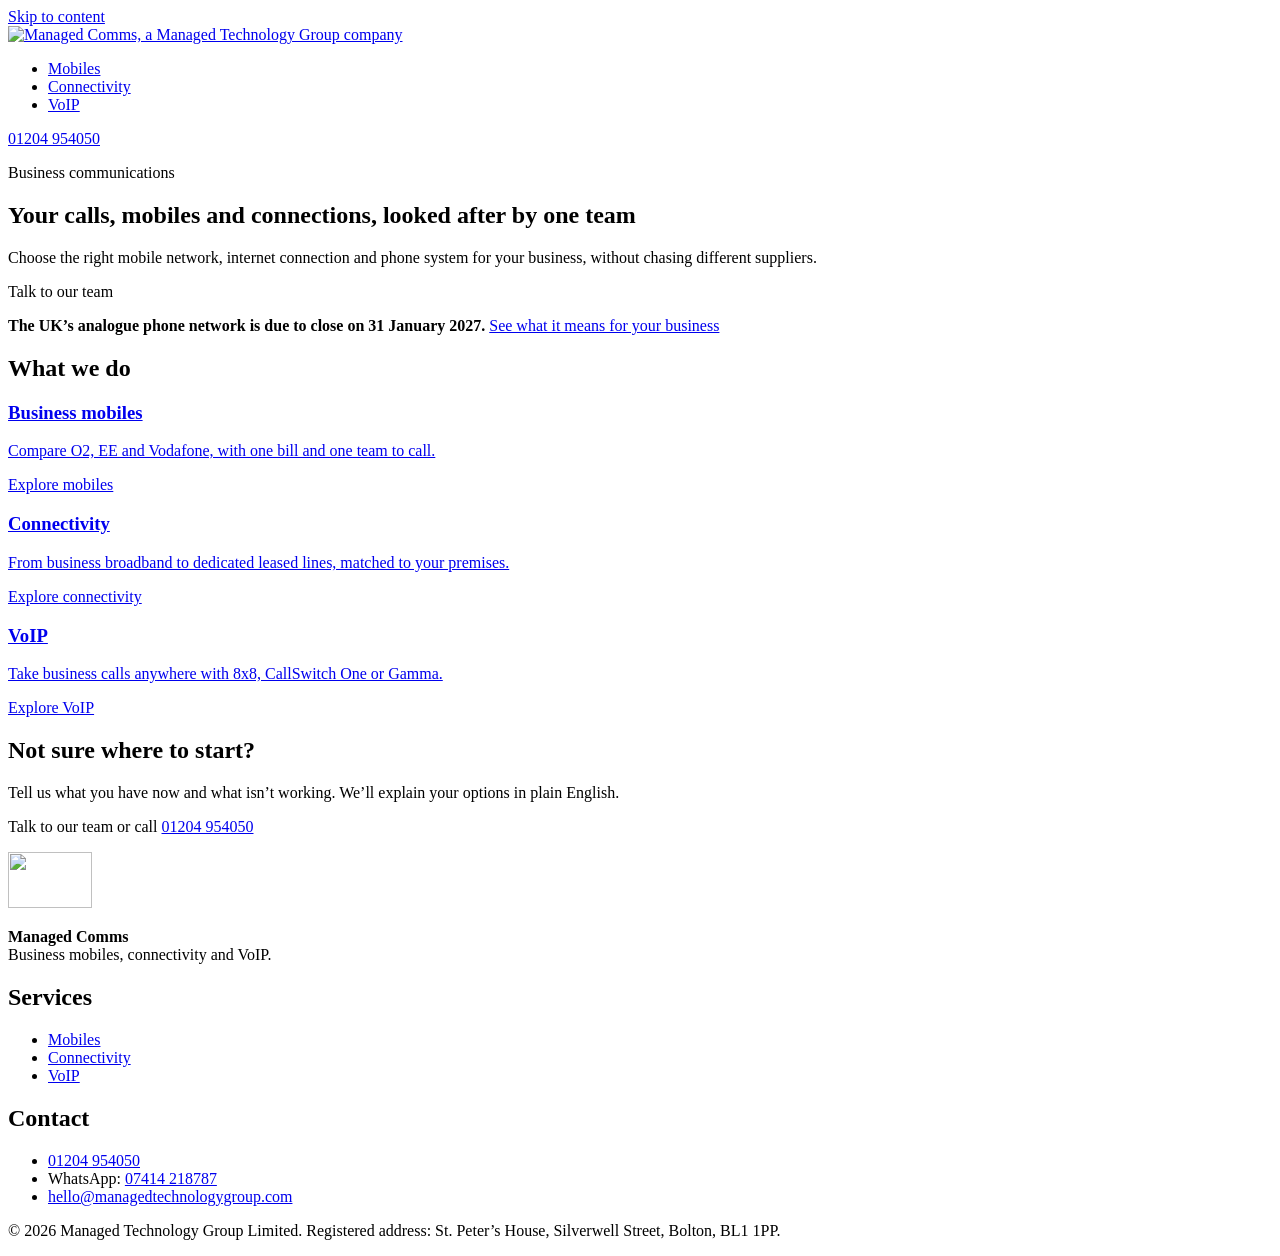
==== public/index.html @ 017403a4 "Add Managed Comms website Static site for mobiles, connectivity and VoIP, with Cloudflare Workers co" ====
<!doctype html>
<html lang="en-GB"><head>
<meta charset="utf-8"><meta name="viewport" content="width=device-width, initial-scale=1">
<title>Business Mobiles, Connectivity and VoIP | Managed Comms</title>
<meta name="description" content="Business mobiles, connectivity and VoIP from one team. Compare your options and get ready for the PSTN switch-off with Managed Comms.">
<link rel="canonical" href="https://managedcomms.uk/">
<meta property="og:type" content="website"><meta property="og:site_name" content="Managed Comms">
<meta property="og:title" content="Business Mobiles, Connectivity and VoIP | Managed Comms"><meta property="og:description" content="Business mobiles, connectivity and VoIP from one team. Compare your options and get ready for the PSTN switch-off with Managed Comms.">
<meta property="og:url" content="https://managedcomms.uk/"><meta property="og:image" content="https://managedcomms.uk/assets/og-image.png">
<meta name="theme-color" content="#4539C9">
<link rel="icon" href="/assets/favicon-32.png" sizes="32x32" type="image/png">
<link rel="apple-touch-icon" href="/assets/apple-touch-icon.png">
<link rel="stylesheet" href="/assets/site.css">
</head><body>
<a class="skip" href="#main">Skip to content</a>
<header class="site-header"><div class="wrap bar">
<a class="logo" href="/" aria-label="Managed Comms home"><img src="/assets/managed-comms-logo.png" width="1326" height="204" alt="Managed Comms, a Managed Technology Group company"></a>
<nav aria-label="Main"><ul><li><a href="/mobiles/">Mobiles</a></li><li><a href="/connectivity/">Connectivity</a></li><li><a href="/voip/">VoIP</a></li></ul></nav>
<a class="header-phone" href="tel:+441204954050">01204 954050</a>
</div></header>
<main id="main"><section class="hero"><div class="wrap narrow">
<p class="eyebrow">Business communications</p><h1>Your calls, mobiles and connections, looked after by one team</h1><p class="lead">Choose the right mobile network, internet connection and phone system for your business, without chasing different suppliers.</p>
<p class="actions"><a class="btn btn-primary">Talk to our team</a></p></div></section>
<section class="notice"><div class="wrap"><p><strong>The UK&rsquo;s analogue phone network is due to close on 31 January 2027.</strong> <a href="/voip/#pstn">See what it means for your business</a></p></div></section>
<section class="band"><div class="wrap"><h2>What we do</h2><div class="cards">
<a class="card" href="/mobiles/"><h3>Business mobiles</h3><p>Compare O2, EE and Vodafone, with one bill and one team to call.</p><span>Explore mobiles</span></a>
<a class="card" href="/connectivity/"><h3>Connectivity</h3><p>From business broadband to dedicated leased lines, matched to your premises.</p><span>Explore connectivity</span></a>
<a class="card" href="/voip/"><h3>VoIP</h3><p>Take business calls anywhere with 8x8, CallSwitch One or Gamma.</p><span>Explore VoIP</span></a>
</div></div></section>
<section class="cta"><div class="wrap narrow">
<h2>Not sure where to start?</h2><p>Tell us what you have now and what isn&rsquo;t working. We&rsquo;ll explain your options in plain English.</p>
<p class="actions"><a class="btn btn-primary">Talk to our team</a> <span class="or">or call <a href="tel:+441204954050">01204 954050</a></span></p>
</div></section></main>
<footer class="site-footer"><div class="wrap foot">
<div><img src="/assets/managed-comms-icon.png" width="84" height="56" alt=""><p><strong>Managed Comms</strong><br>Business mobiles, connectivity and VoIP.</p></div>
<div><h2>Services</h2><ul><li><a href="/mobiles/">Mobiles</a></li><li><a href="/connectivity/">Connectivity</a></li><li><a href="/voip/">VoIP</a></li></ul></div>
<div><h2>Contact</h2><ul><li><a href="tel:+441204954050">01204 954050</a></li><li>WhatsApp: <a href="https://wa.me/447414218787">07414 218787</a></li><li><a href="mailto:hello@managedtechnologygroup.com">hello@managedtechnologygroup.com</a></li></ul></div>
</div><div class="wrap legal"><p>&copy; 2026 Managed Technology Group Limited. Registered address: St. Peter&rsquo;s House, Silverwell Street, Bolton, BL1 1PP.</p></div></footer>
</body></html>
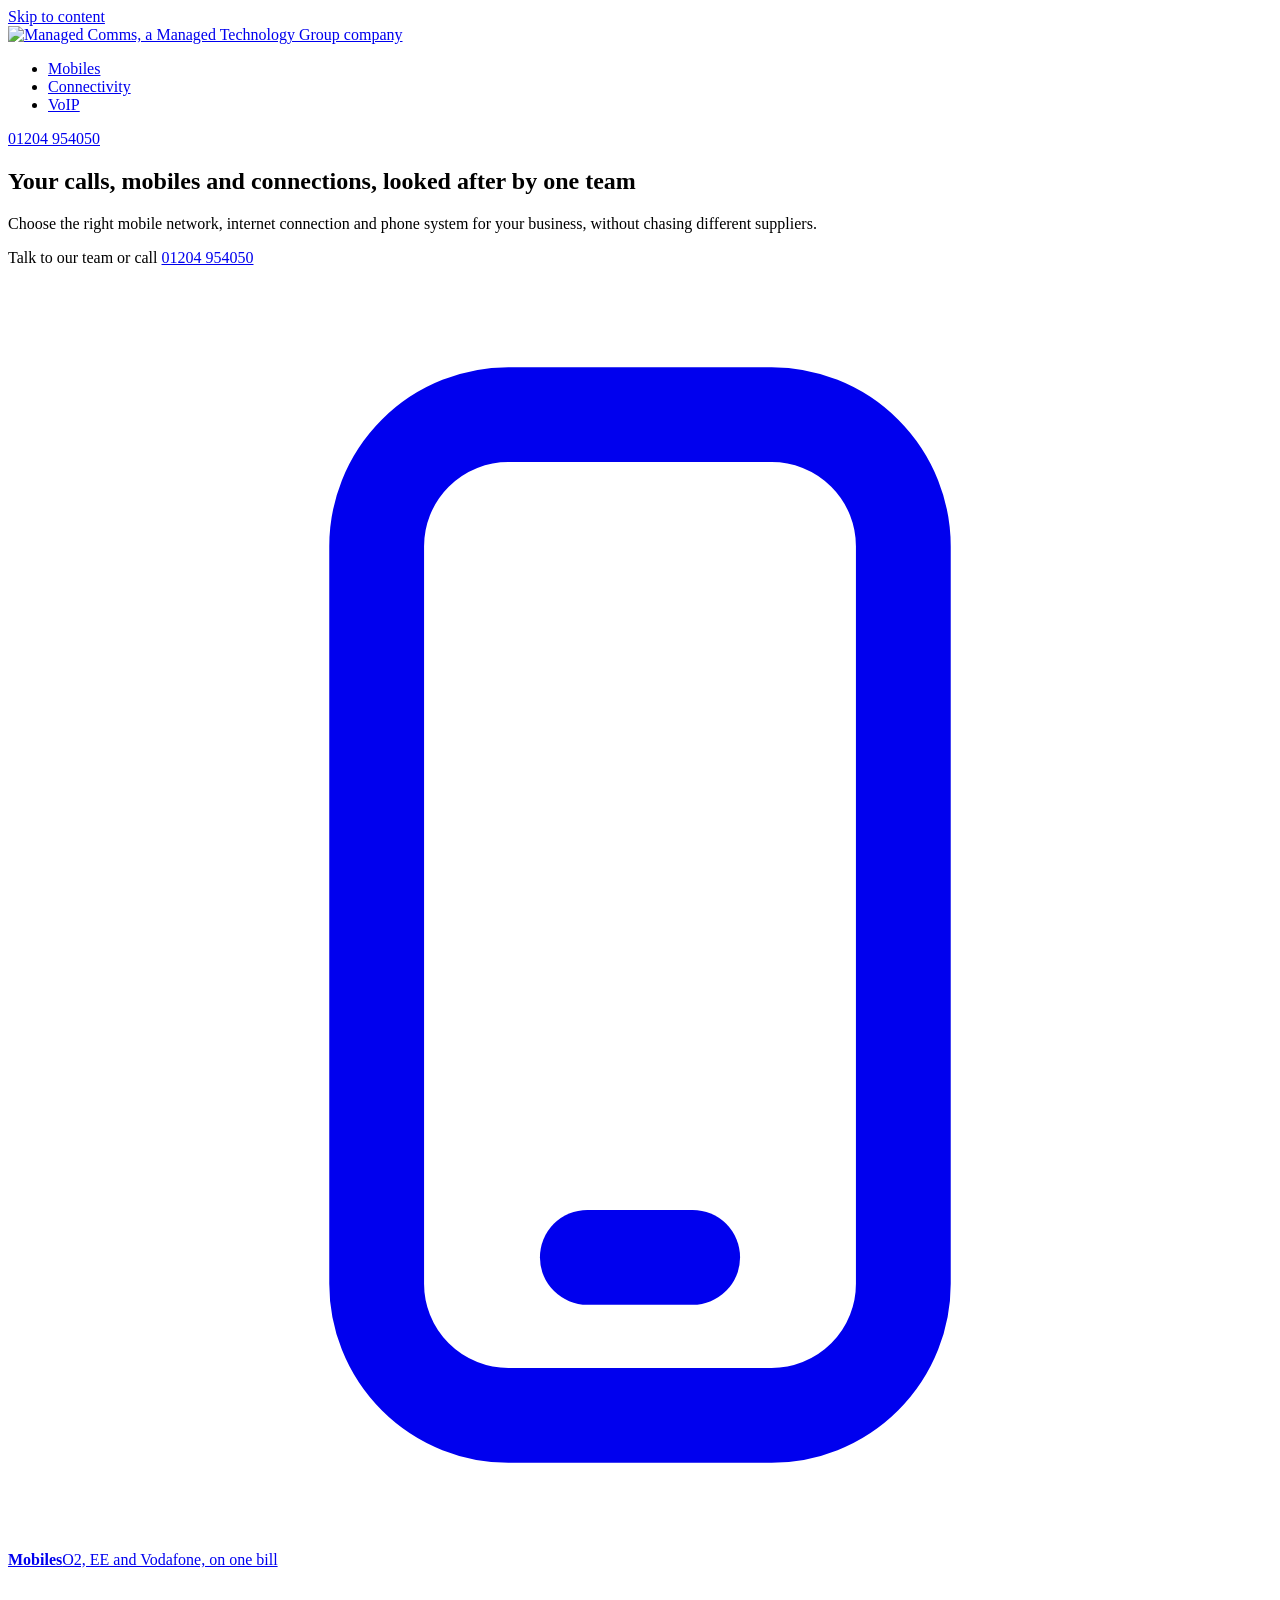
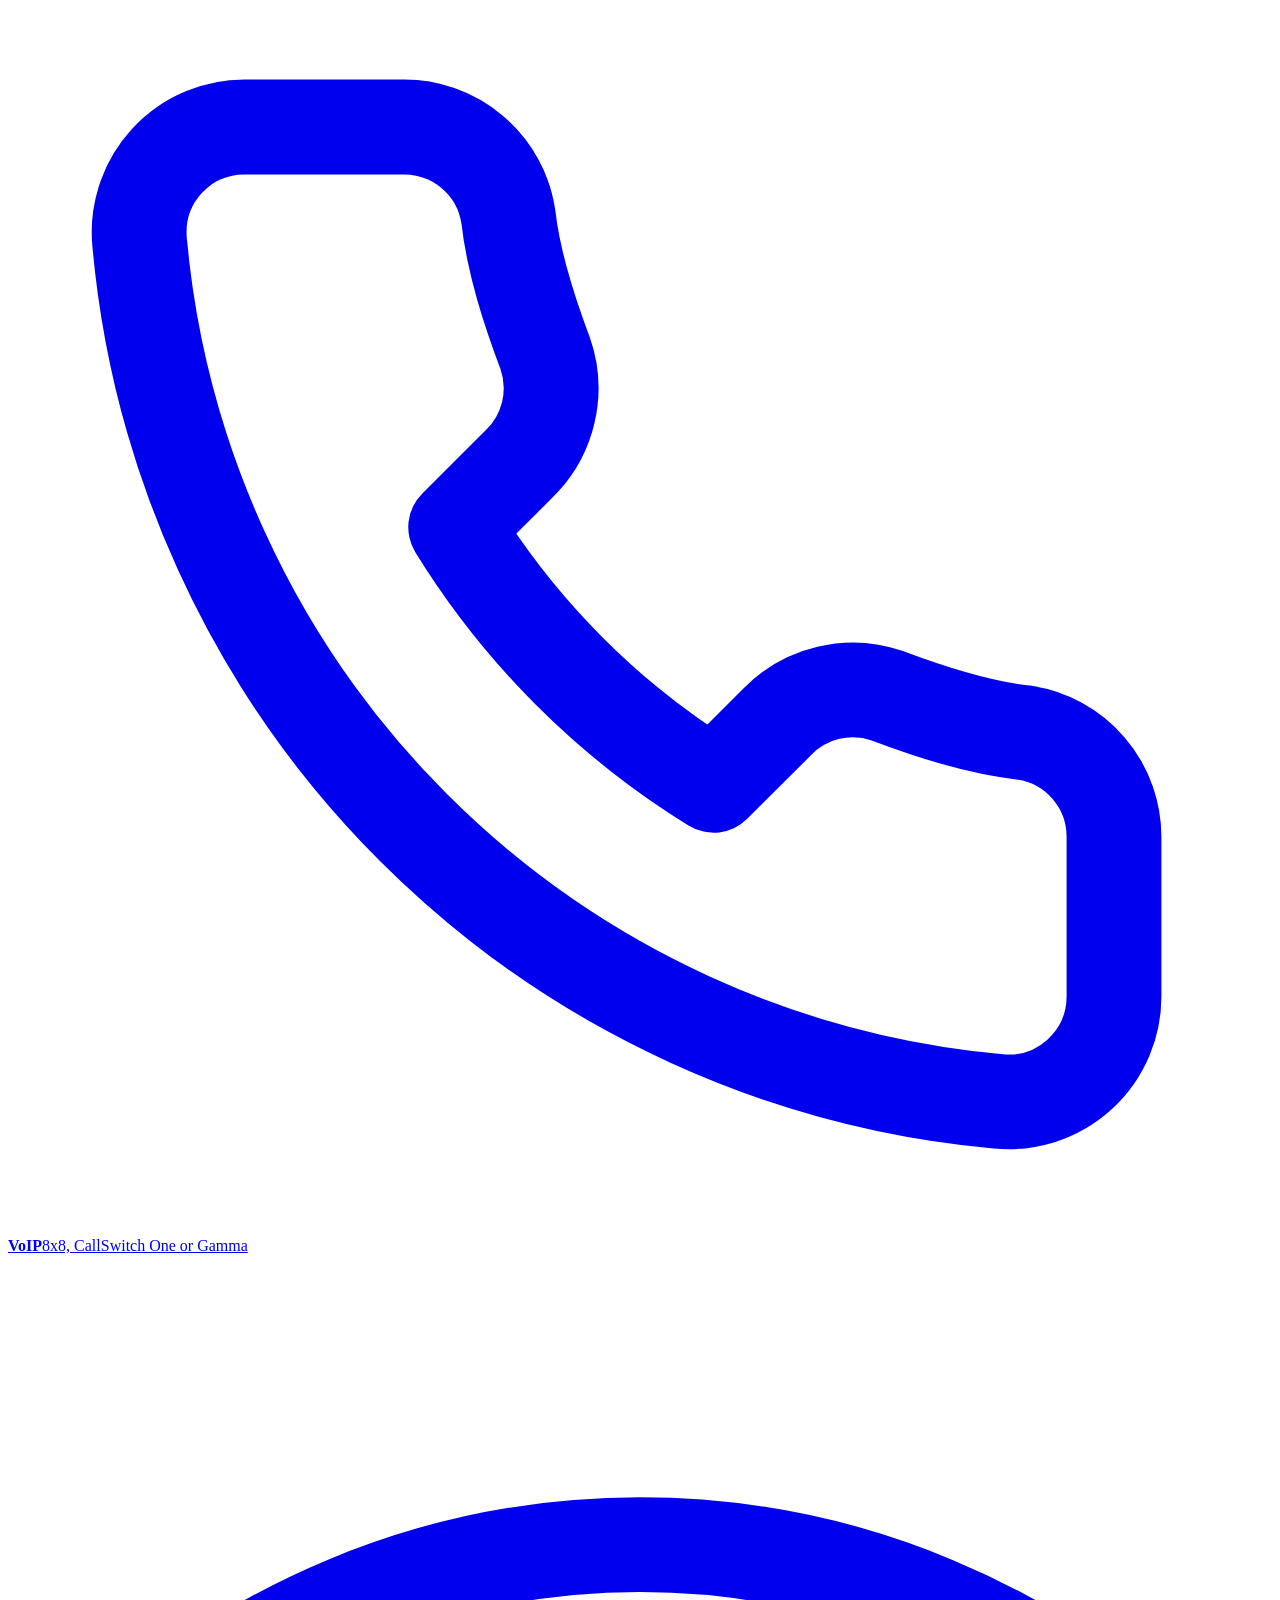
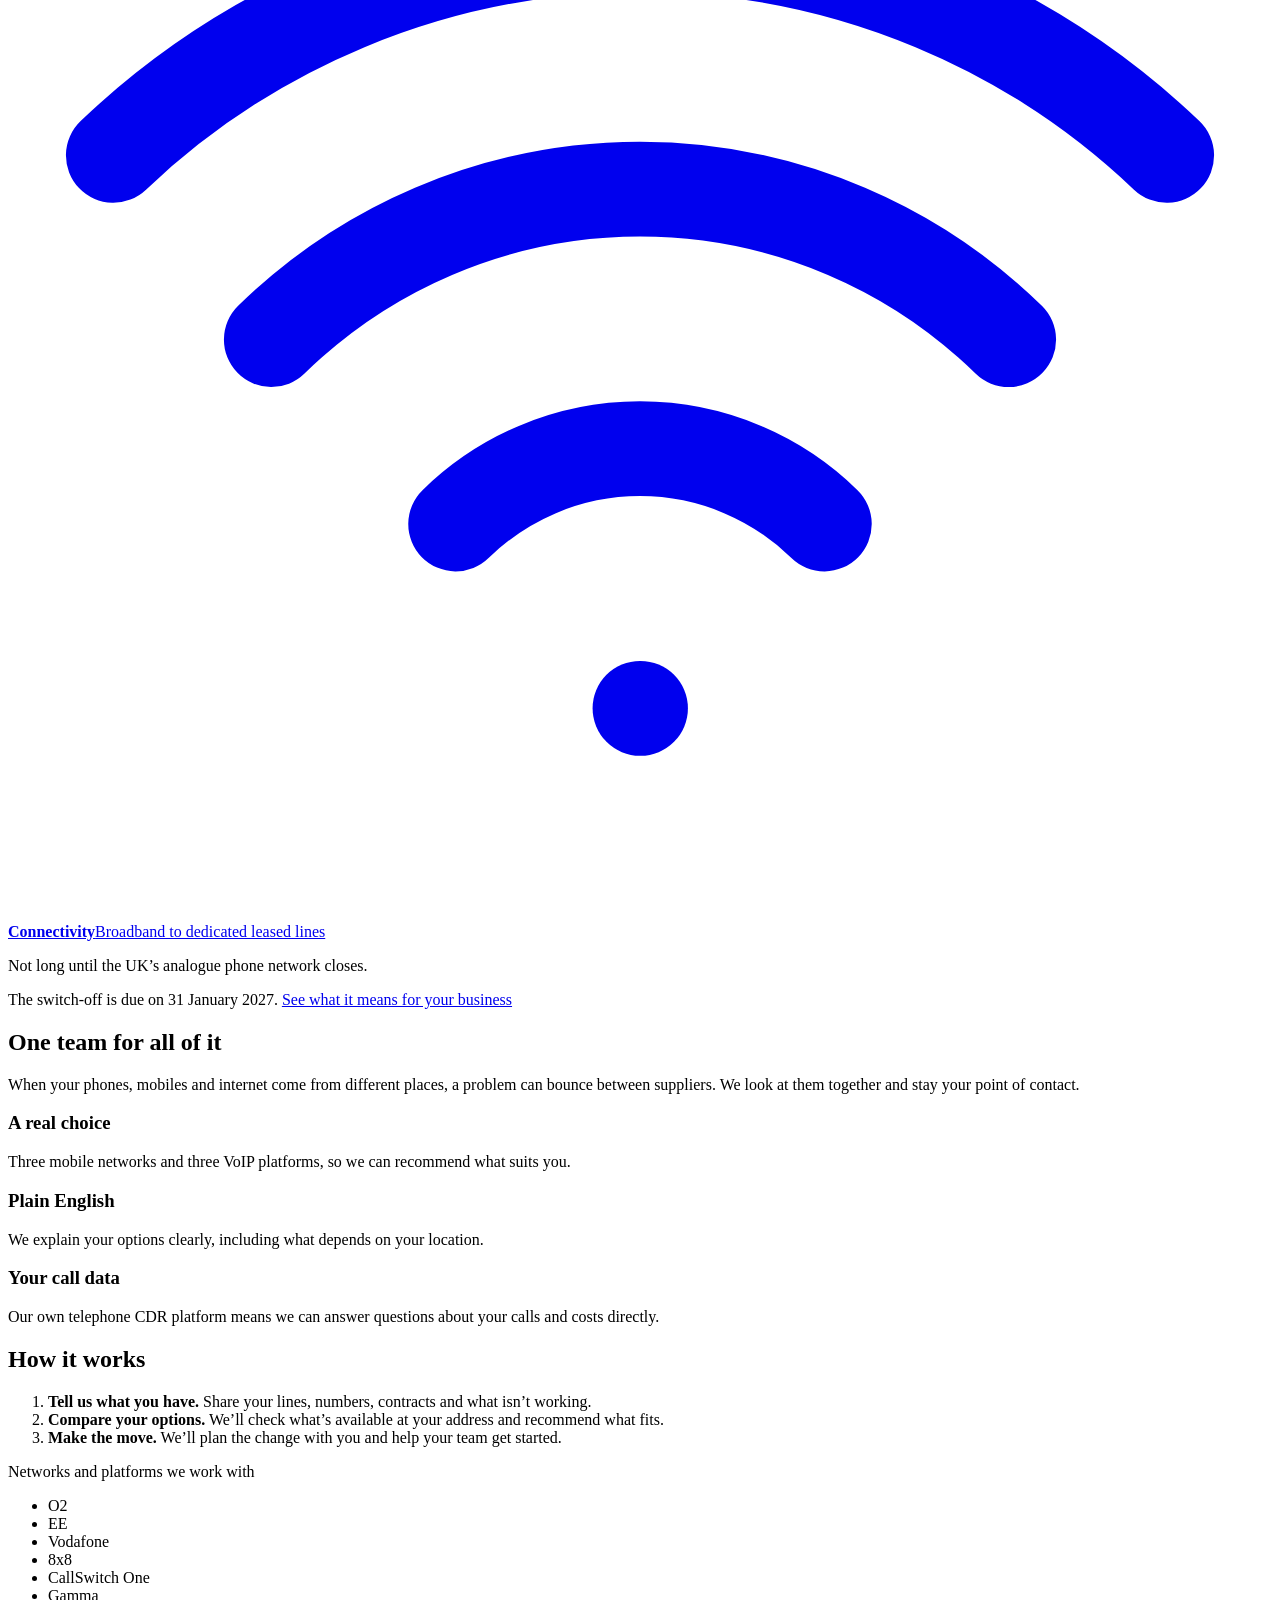
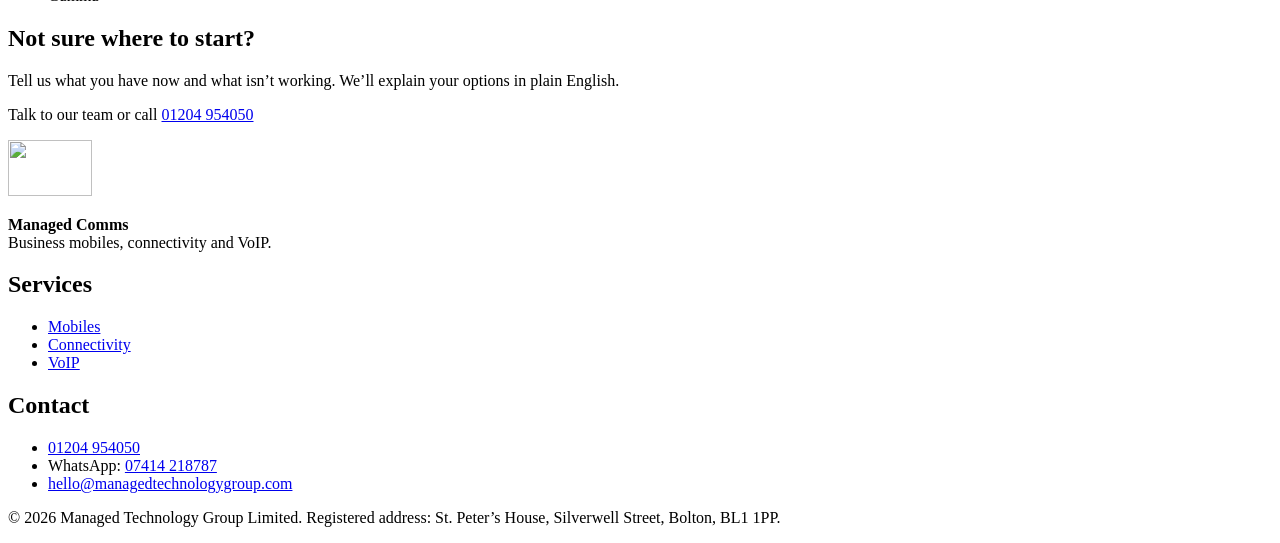
==== commit 4b93f2bc: "Redesign site around speech bubbles on a dark theme Add home page sections, icons, a switch-off coun" ====
--- a/public/index.html
+++ b/public/index.html
@@ -7,10 +7,13 @@
 <meta property="og:type" content="website"><meta property="og:site_name" content="Managed Comms">
 <meta property="og:title" content="Business Mobiles, Connectivity and VoIP | Managed Comms"><meta property="og:description" content="Business mobiles, connectivity and VoIP from one team. Compare your options and get ready for the PSTN switch-off with Managed Comms.">
 <meta property="og:url" content="https://managedcomms.uk/"><meta property="og:image" content="https://managedcomms.uk/assets/og-image.png">
-<meta name="theme-color" content="#4539C9">
+<meta name="theme-color" content="#17124f">
 <link rel="icon" href="/assets/favicon-32.png" sizes="32x32" type="image/png">
 <link rel="apple-touch-icon" href="/assets/apple-touch-icon.png">
+<link rel="preconnect" href="https://fonts.gstatic.com" crossorigin>
+<link rel="stylesheet" href="https://fonts.googleapis.com/css2?family=Outfit:wght@400;500;600;700;800&display=swap">
 <link rel="stylesheet" href="/assets/site.css">
+<script src="/assets/site.js" defer></script>
 </head><body>
 <a class="skip" href="#main">Skip to content</a>
 <header class="site-header"><div class="wrap bar">
@@ -18,19 +21,28 @@
 <nav aria-label="Main"><ul><li><a href="/mobiles/">Mobiles</a></li><li><a href="/connectivity/">Connectivity</a></li><li><a href="/voip/">VoIP</a></li></ul></nav>
 <a class="header-phone" href="tel:+441204954050">01204 954050</a>
 </div></header>
-<main id="main"><section class="hero"><div class="wrap narrow">
-<p class="eyebrow">Business communications</p><h1>Your calls, mobiles and connections, looked after by one team</h1><p class="lead">Choose the right mobile network, internet connection and phone system for your business, without chasing different suppliers.</p>
-<p class="actions"><a class="btn btn-primary">Talk to our team</a></p></div></section>
-<section class="notice"><div class="wrap"><p><strong>The UK&rsquo;s analogue phone network is due to close on 31 January 2027.</strong> <a href="/voip/#pstn">See what it means for your business</a></p></div></section>
-<section class="band"><div class="wrap"><h2>What we do</h2><div class="cards">
-<a class="card" href="/mobiles/"><h3>Business mobiles</h3><p>Compare O2, EE and Vodafone, with one bill and one team to call.</p><span>Explore mobiles</span></a>
-<a class="card" href="/connectivity/"><h3>Connectivity</h3><p>From business broadband to dedicated leased lines, matched to your premises.</p><span>Explore connectivity</span></a>
-<a class="card" href="/voip/"><h3>VoIP</h3><p>Take business calls anywhere with 8x8, CallSwitch One or Gamma.</p><span>Explore VoIP</span></a>
+<main id="main"><section class="hero home"><div class="wrap hero-grid">
+<div><h1>Your calls, mobiles and connections, looked after by one team</h1>
+<p class="lead">Choose the right mobile network, internet connection and phone system for your business, without chasing different suppliers.</p>
+<p class="actions"><a class="btn">Talk to our team</a> <span class="or">or call <a href="tel:+441204954050">01204 954050</a></span></p></div>
+<div class="trio">
+<a class="bubble b-light" href="/mobiles/"><svg class="icon" viewBox="0 0 24 24" fill="none" stroke="currentColor" stroke-width="1.8" stroke-linecap="round" stroke-linejoin="round" aria-hidden="true"><rect x="7" y="2.5" width="10" height="19" rx="2.5"/><path d="M11 18.5h2"/></svg><strong>Mobiles</strong><span>O2, EE and Vodafone, on one bill</span></a>
+<a class="bubble b-dark" href="/voip/"><svg class="icon" viewBox="0 0 24 24" fill="none" stroke="currentColor" stroke-width="1.8" stroke-linecap="round" stroke-linejoin="round" aria-hidden="true"><path d="M21 16.5v3a2 2 0 0 1-2.2 2A18 18 0 0 1 2.5 5.2 2 2 0 0 1 4.5 3h3a2 2 0 0 1 2 1.7c.1.9.4 1.8.7 2.6a2 2 0 0 1-.5 2.1L8.5 10.6a15 15 0 0 0 4.9 4.9l1.2-1.2a2 2 0 0 1 2.1-.5c.8.3 1.7.6 2.6.7a2 2 0 0 1 1.7 2z"/></svg><strong>VoIP</strong><span>8x8, CallSwitch One or Gamma</span></a>
+<a class="bubble b-mid" href="/connectivity/"><svg class="icon" viewBox="0 0 24 24" fill="none" stroke="currentColor" stroke-width="1.8" stroke-linecap="round" stroke-linejoin="round" aria-hidden="true"><path d="M12 20h.01"/><path d="M8.5 16.5a5 5 0 0 1 7 0"/><path d="M5 13a10 10 0 0 1 14 0"/><path d="M2 9.5a14.5 14.5 0 0 1 20 0"/></svg><strong>Connectivity</strong><span>Broadband to dedicated leased lines</span></a>
 </div></div></section>
-<section class="cta"><div class="wrap narrow">
-<h2>Not sure where to start?</h2><p>Tell us what you have now and what isn&rsquo;t working. We&rsquo;ll explain your options in plain English.</p>
-<p class="actions"><a class="btn btn-primary">Talk to our team</a> <span class="or">or call <a href="tel:+441204954050">01204 954050</a></span></p>
-</div></section></main>
+<section class="switchoff"><div class="wrap switch-row">
+<p class="switch-big"><span class="count" data-until="2027-01-31">Not long</span> until the UK&rsquo;s analogue phone network closes.</p>
+<p>The switch-off is due on 31 January 2027. <a href="/voip/#pstn">See what it means for your business</a></p>
+</div></section>
+<section class="sec"><div class="wrap"><div class="measure"><h2>One team for all of it</h2><p>When your phones, mobiles and internet come from different places, a problem can bounce between suppliers. We look at them together and stay your point of contact.</p></div>
+<div class="stagger three"><div class="bubble tint"><h3>A real choice</h3><p>Three mobile networks and three VoIP platforms, so we can recommend what suits you.</p></div>
+<div class="bubble tint"><h3>Plain English</h3><p>We explain your options clearly, including what depends on your location.</p></div>
+<div class="bubble tint"><h3>Your call data</h3><p>Our own telephone CDR platform means we can answer questions about your calls and costs directly.</p></div></div></div></section>
+<section class="sec deep"><div class="wrap"><h2>How it works</h2><ol class="steps three"><li><strong>Tell us what you have.</strong> Share your lines, numbers, contracts and what isn&rsquo;t working.</li><li><strong>Compare your options.</strong> We&rsquo;ll check what&rsquo;s available at your address and recommend what fits.</li><li><strong>Make the move.</strong> We&rsquo;ll plan the change with you and help your team get started.</li></ol>
+<p class="partners-title">Networks and platforms we work with</p><ul class="partners"><li>O2</li><li>EE</li><li>Vodafone</li><li>8x8</li><li>CallSwitch One</li><li>Gamma</li></ul></div></section>
+<section class="cta"><div class="wrap"><div class="bubble big">
+<h2>Not sure where to start?</h2><p>Tell us what you have now and what isn&rsquo;t working. We&rsquo;ll explain your options in plain English.</p><p class="actions"><a class="btn">Talk to our team</a> <span class="or">or call <a href="tel:+441204954050">01204 954050</a></span></p>
+</div></div></section></main>
 <footer class="site-footer"><div class="wrap foot">
 <div><img src="/assets/managed-comms-icon.png" width="84" height="56" alt=""><p><strong>Managed Comms</strong><br>Business mobiles, connectivity and VoIP.</p></div>
 <div><h2>Services</h2><ul><li><a href="/mobiles/">Mobiles</a></li><li><a href="/connectivity/">Connectivity</a></li><li><a href="/voip/">VoIP</a></li></ul></div>
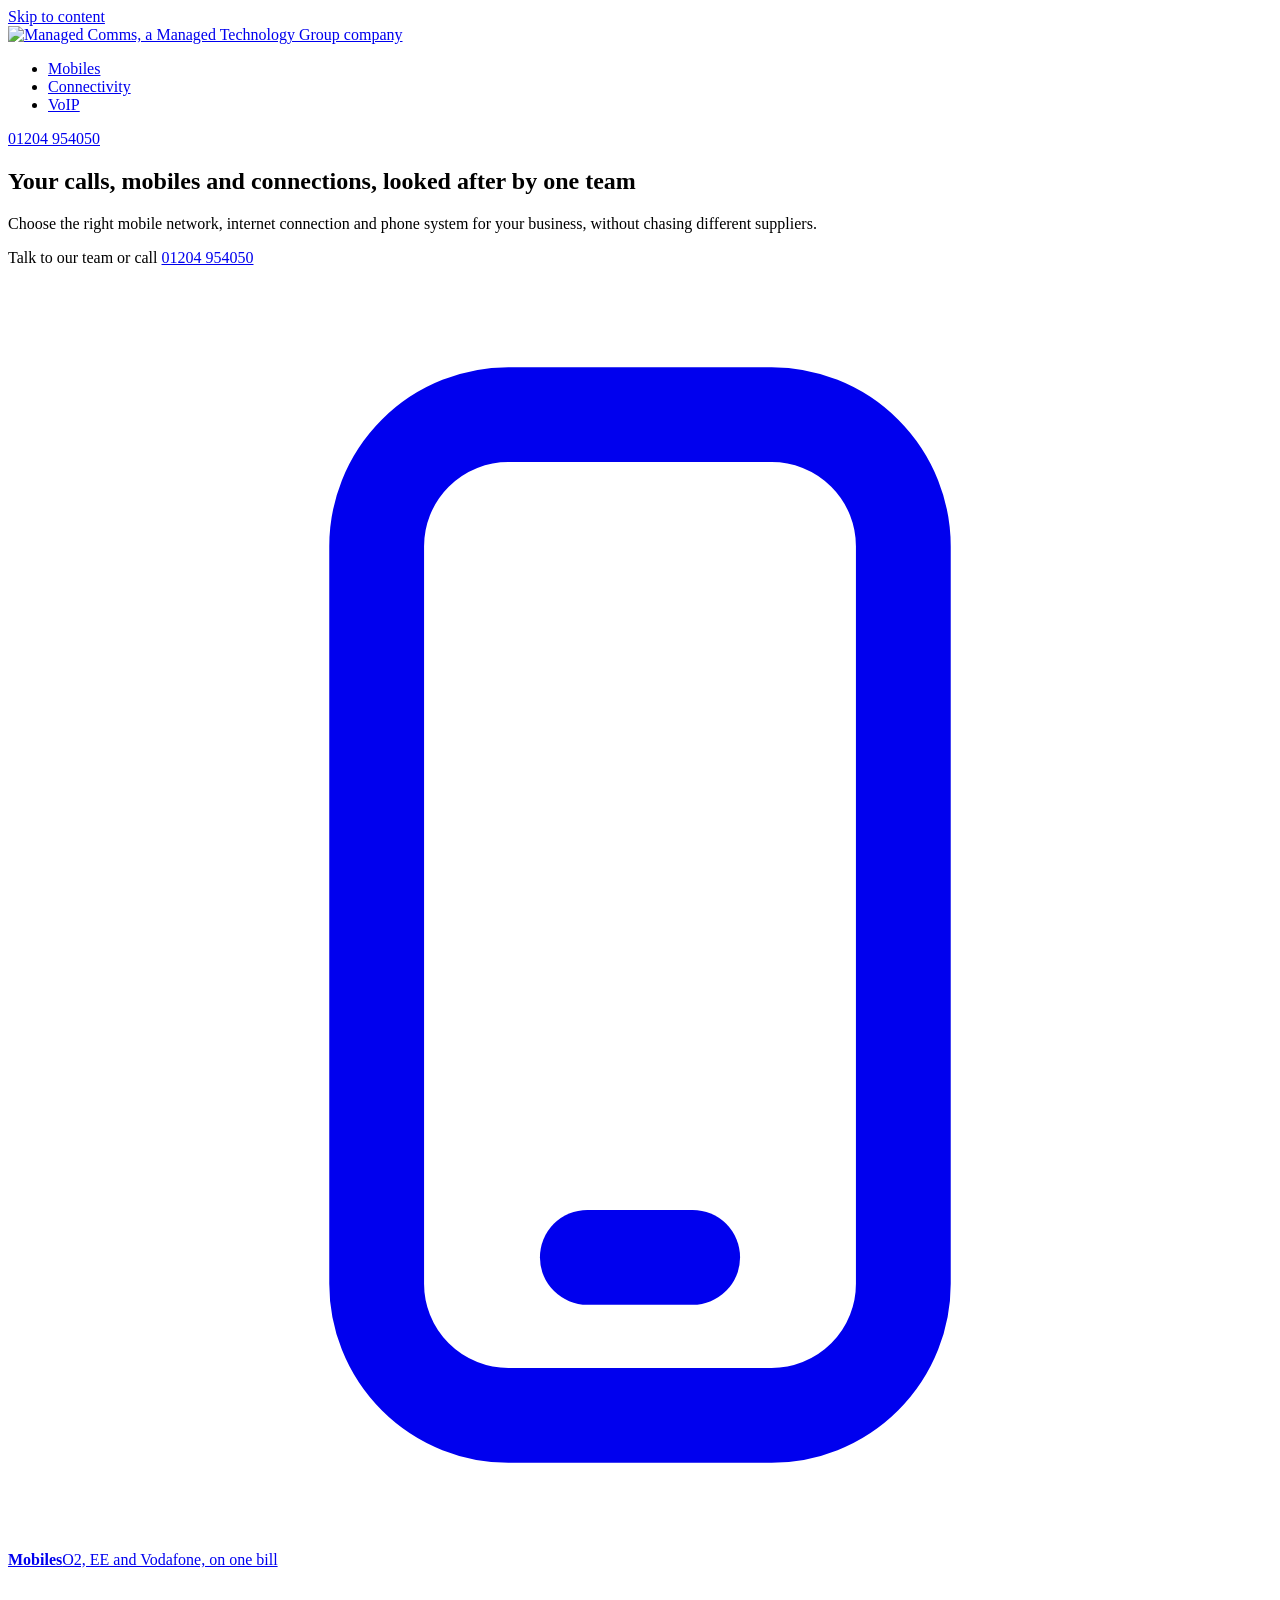
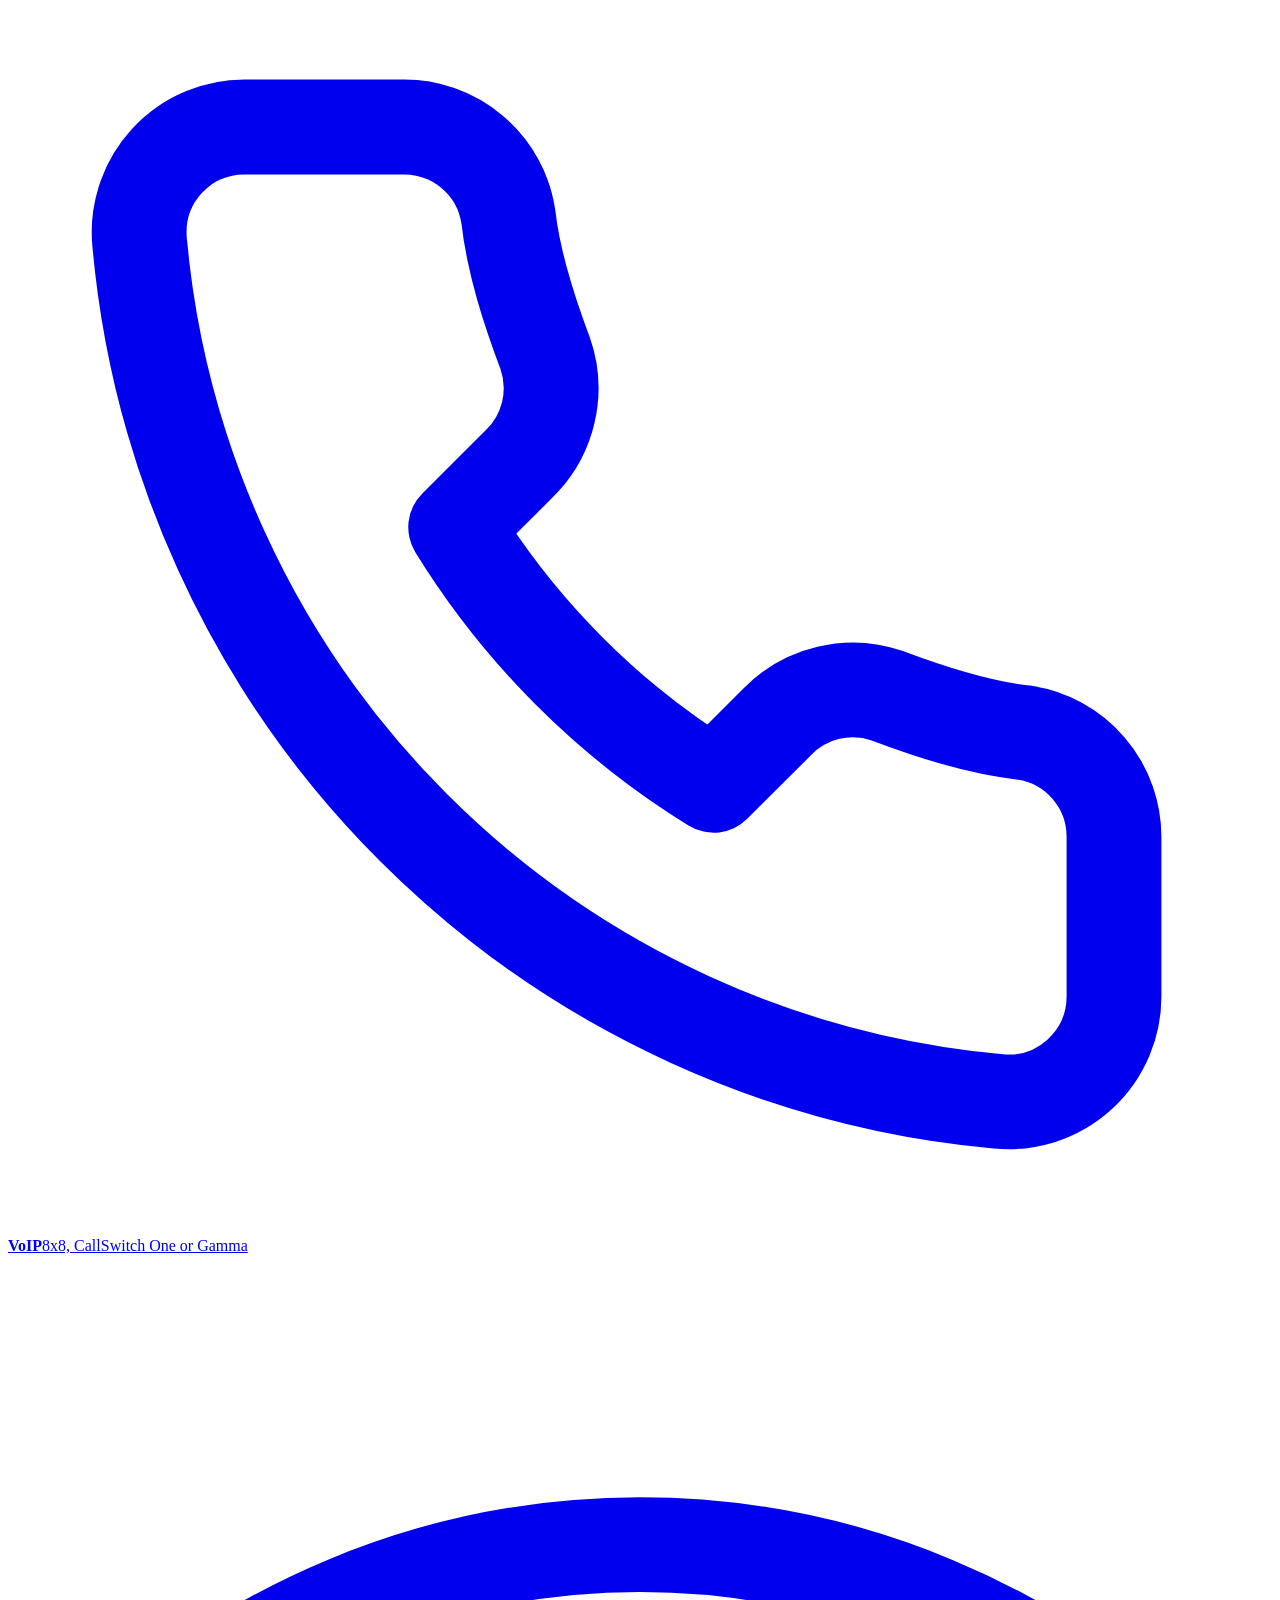
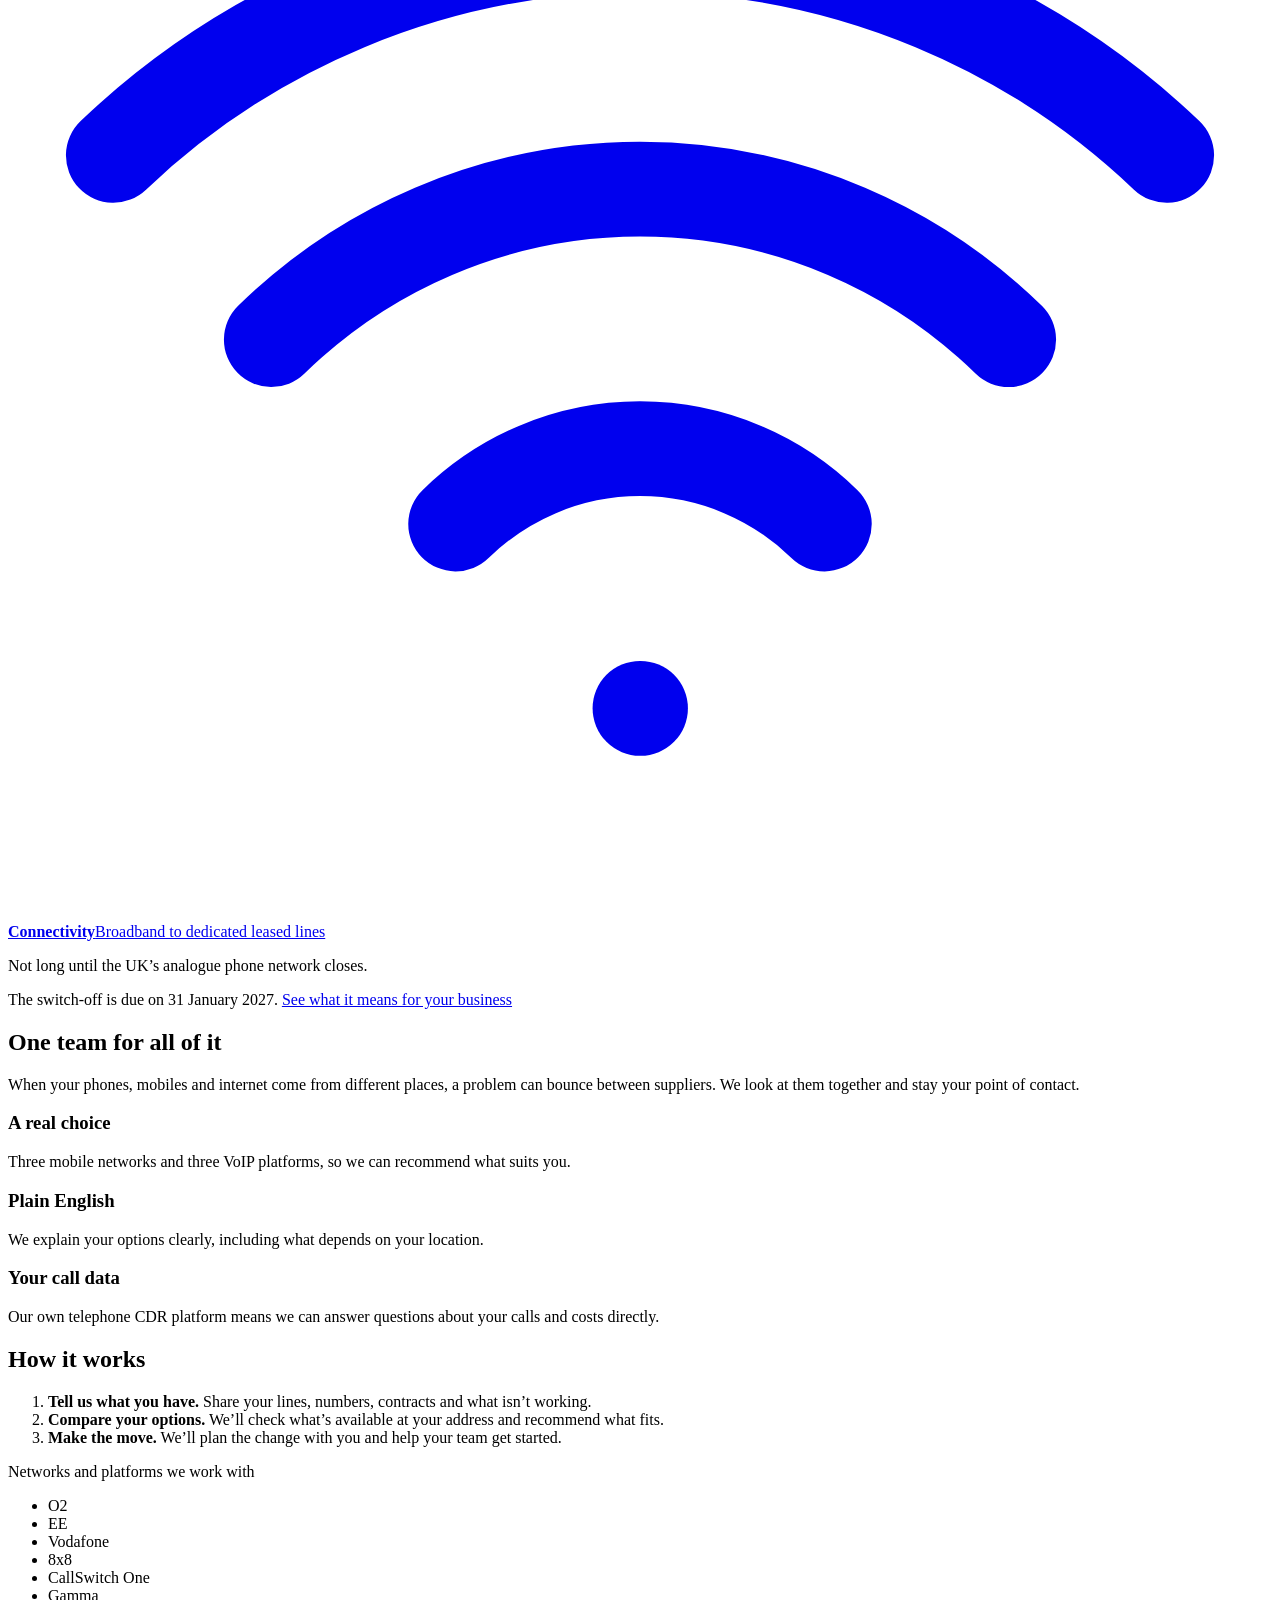
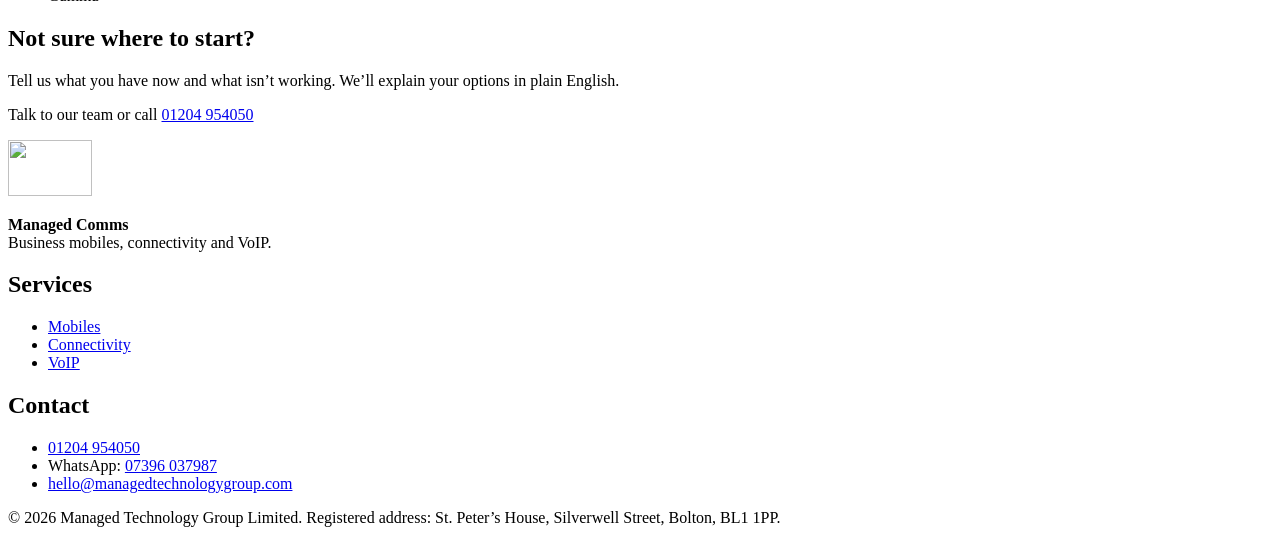
==== commit 59a4320a: "Replace old WhatsApp number with 07396 037987 Co-Authored-By: Claude Opus 5.5 <noreply@anthropic.com" ====
--- a/public/index.html
+++ b/public/index.html
@@ -12,8 +12,8 @@
 <link rel="apple-touch-icon" href="/assets/apple-touch-icon.png">
 <link rel="preconnect" href="https://fonts.gstatic.com" crossorigin>
 <link rel="stylesheet" href="https://fonts.googleapis.com/css2?family=Outfit:wght@400;500;600;700;800&display=swap">
-<link rel="stylesheet" href="/assets/site.css">
-<script src="/assets/site.js" defer></script>
+<link rel="stylesheet" href="/assets/site.css?v=a981028ee2">
+<script src="/assets/site.js?v=4e4e356da1" defer></script>
 </head><body>
 <a class="skip" href="#main">Skip to content</a>
 <header class="site-header"><div class="wrap bar">
@@ -46,6 +46,6 @@
 <footer class="site-footer"><div class="wrap foot">
 <div><img src="/assets/managed-comms-icon.png" width="84" height="56" alt=""><p><strong>Managed Comms</strong><br>Business mobiles, connectivity and VoIP.</p></div>
 <div><h2>Services</h2><ul><li><a href="/mobiles/">Mobiles</a></li><li><a href="/connectivity/">Connectivity</a></li><li><a href="/voip/">VoIP</a></li></ul></div>
-<div><h2>Contact</h2><ul><li><a href="tel:+441204954050">01204 954050</a></li><li>WhatsApp: <a href="https://wa.me/447414218787">07414 218787</a></li><li><a href="mailto:hello@managedtechnologygroup.com">hello@managedtechnologygroup.com</a></li></ul></div>
+<div><h2>Contact</h2><ul><li><a href="tel:+441204954050">01204 954050</a></li><li>WhatsApp: <a href="https://wa.me/447396037987">07396 037987</a></li><li><a href="mailto:hello@managedtechnologygroup.com">hello@managedtechnologygroup.com</a></li></ul></div>
 </div><div class="wrap legal"><p>&copy; 2026 Managed Technology Group Limited. Registered address: St. Peter&rsquo;s House, Silverwell Street, Bolton, BL1 1PP.</p></div></footer>
 </body></html>
